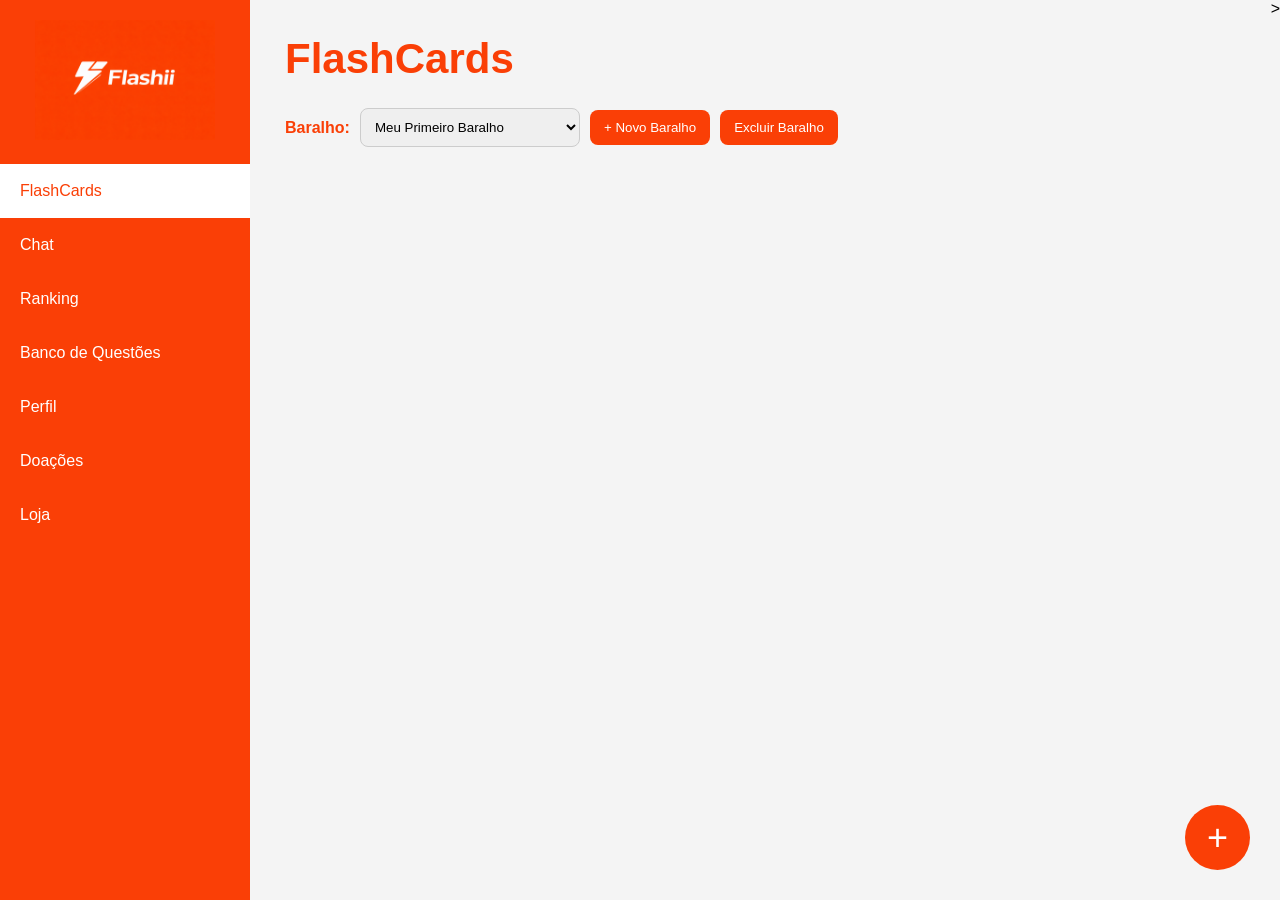
==== index.html @ 8a8f25ff "index nos html's" ====
<!DOCTYPE html>
<html lang="pt-BR">

<head>
    <meta charset="UTF-8">
    <meta name="viewport" content="width=device-width, initial-scale=1.0">
    <title>Flashii ⚡ - Flashcards</title>

    <link rel="stylesheet" href="flashcards.css">
</head>

<body>

   

    <aside class="sidebar">

        <div class="logo">
            <img src="logo.png" alt="Flashii">
        </div>

        <a href="index.html" class="item active">FlashCards</a>
        <a href="chat.html" class="item">Chat</a>
        <a href="ranking.html" class="item">Ranking</a>
        <a href="banco.html" class="item">Banco de Questões</a>
        <a href="perfil.html" class="item">Perfil</a>
        <a href="donate.html" class="item">Doações</a>
        <a href="loja.html" class="item">Loja</a>

    </aside>

   

    <main class="tela">

        <h1 class="texto">FlashCards</h1>

     

        <div class="topo">

            <div class="baralho-container">

                <label>Baralho:</label>

                <select id="baralhoSelect"></select>

                <button id="novoBaralhoBtn">
                    + Novo Baralho
                </button>

                <button id="excluirBaralhoBtn">
                    Excluir Baralho
                </button>

            </div>

        </div>

       

        <button
            class="b"
            onclick="abrirPopup()"
        >
            +
        </button>

    

        <div id="listaFlashcards"></div>

    </main>

>

    <div
        id="overlay"
        class="overlay"
    >

        <div class="popup">

            <h2>Criar Flashcard</h2>

            <input
                type="text"
                id="pergunta"
                placeholder="Digite a pergunta"
            >

            <input
                type="text"
                id="resposta"
                placeholder="Digite a resposta"
            >

            <div class="popup-botoes">

                <button id="salvar">
                    Salvar
                </button>

                <button onclick="fecharPopup()">
                    Cancelar
                </button>

            </div>

        </div>

    </div>

    

    <div
        id="overlayBaralho"
        class="overlay"
    >

        <div class="popup">

            <h2>Novo Baralho</h2>

            <input
                type="text"
                id="nomeBaralho"
                placeholder="Nome do baralho"
            >

            <div class="popup-botoes">

                <button id="criarBaralho">
                    Criar
                </button>

                <button onclick="fecharPopupBaralho()">
                    Cancelar
                </button>

            </div>

        </div>

    </div>

    <script src="flashcards.js"></script>

</body>

</html>
---- flashcards.css ----
* {
    margin: 0;
    padding: 0;
    box-sizing: border-box;
}

body {
    display: flex;
    background: #f4f4f4;
    font-family: Arial, Helvetica, sans-serif;
}



.sidebar {
    width: 250px;
    min-height: 100vh;
    background: #fa3f06;
    display: flex;
    flex-direction: column;
    padding: 20px 0;
}

.logo {
    text-align: center;
    margin-bottom: 20px;
}

.logo img {
    width: 180px;
}

.item {
    color: white;
    text-decoration: none;
    padding: 18px 20px;
    transition: 0.2s;
}

.item:hover {
    background: white;
    color: #fa3f06;
}

.active {
    background: white;
    color: #fa3f06;
}



.tela {
    flex: 1;
    padding: 35px;
}

.texto {
    color: #fa3f06;
    font-size: 42px;
    margin-bottom: 25px;
}



.topo {
    margin-bottom: 25px;
}

.baralho-container {
    display: flex;
    align-items: center;
    gap: 10px;
    flex-wrap: wrap;
}

.baralho-container label {
    font-weight: bold;
    color: #fa3f06;
}

.baralho-container select {
    padding: 10px;
    border-radius: 8px;
    border: 1px solid #ccc;
    min-width: 220px;
}

.baralho-container button {
    background: #fa3f06;
    color: white;
    border: none;
    padding: 10px 14px;
    border-radius: 8px;
    cursor: pointer;
}

.baralho-container button:hover {
    opacity: 0.9;
}



.b {
    position: fixed;
    right: 30px;
    bottom: 30px;

    width: 65px;
    height: 65px;

    border-radius: 50%;
    border: none;

    background: #fa3f06;
    color: white;

    font-size: 36px;

    cursor: pointer;

    transition: 0.2s;
}

.b:hover {
    transform: scale(1.08);
}



.overlay {
    display: none;

    position: fixed;

    top: 0;
    left: 0;

    width: 100%;
    height: 100%;

    background: rgba(0, 0, 0, .45);

    justify-content: center;
    align-items: center;

    z-index: 999;
}

.popup {
    width: 420px;

    background: white;

    border-radius: 12px;

    padding: 25px;

    display: flex;
    flex-direction: column;
    gap: 15px;
}

.popup h2 {
    color: #fa3f06;
}

.popup input {

    padding: 12px;

    border-radius: 8px;

    border: 1px solid #ccc;
}

.popup-botoes {

    display: flex;

    justify-content: space-between;

    gap: 10px;

}

.popup-botoes button {

    flex: 1;

    padding: 12px;

    border: none;

    border-radius: 8px;

    cursor: pointer;

    background: #fa3f06;

    color: white;

}


#listaFlashcards {

    display: flex;

    flex-wrap: wrap;

    gap: 20px;

    margin-top: 20px;

}

.flashcard {

    position: relative;

    width: 230px;

    height: 150px;

    perspective: 1000px;

    cursor: pointer;

}

.flashcard-inner {

    width: 100%;

    height: 100%;

    position: relative;

    transition: transform .6s;

    transform-style: preserve-3d;

}

.flashcard.virado .flashcard-inner {

    transform: rotateY(180deg);

}

.flashcard-front,
.flashcard-back {

    position: absolute;

    width: 100%;
    height: 100%;

    border-radius: 12px;

    backface-visibility: hidden;

    display: flex;

    justify-content: center;
    align-items: center;

    text-align: center;

    padding: 15px;

    box-shadow: 0 3px 8px rgba(0,0,0,.2);

    font-weight: bold;
}

.flashcard-front {

    background: white;

    color: #fa3f06;

    border: 2px solid #fa3f06;

}

.flashcard-back {

    background: #fa3f06;

    color: white;

    transform: rotateY(180deg);

}



.btn-excluir {

    position: absolute;

    top: 8px;

    right: 8px;

    width: 28px;

    height: 28px;

    border: none;

    border-radius: 50%;

    background: #fa3f06;

    color: white;

    font-size: 18px;

    font-weight: bold;

    cursor: pointer;

    display: flex;

    justify-content: center;

    align-items: center;

    z-index: 10;

    transition: .2s;

}

.btn-excluir:hover {

    transform: scale(1.1);

    background: #d93500;

}
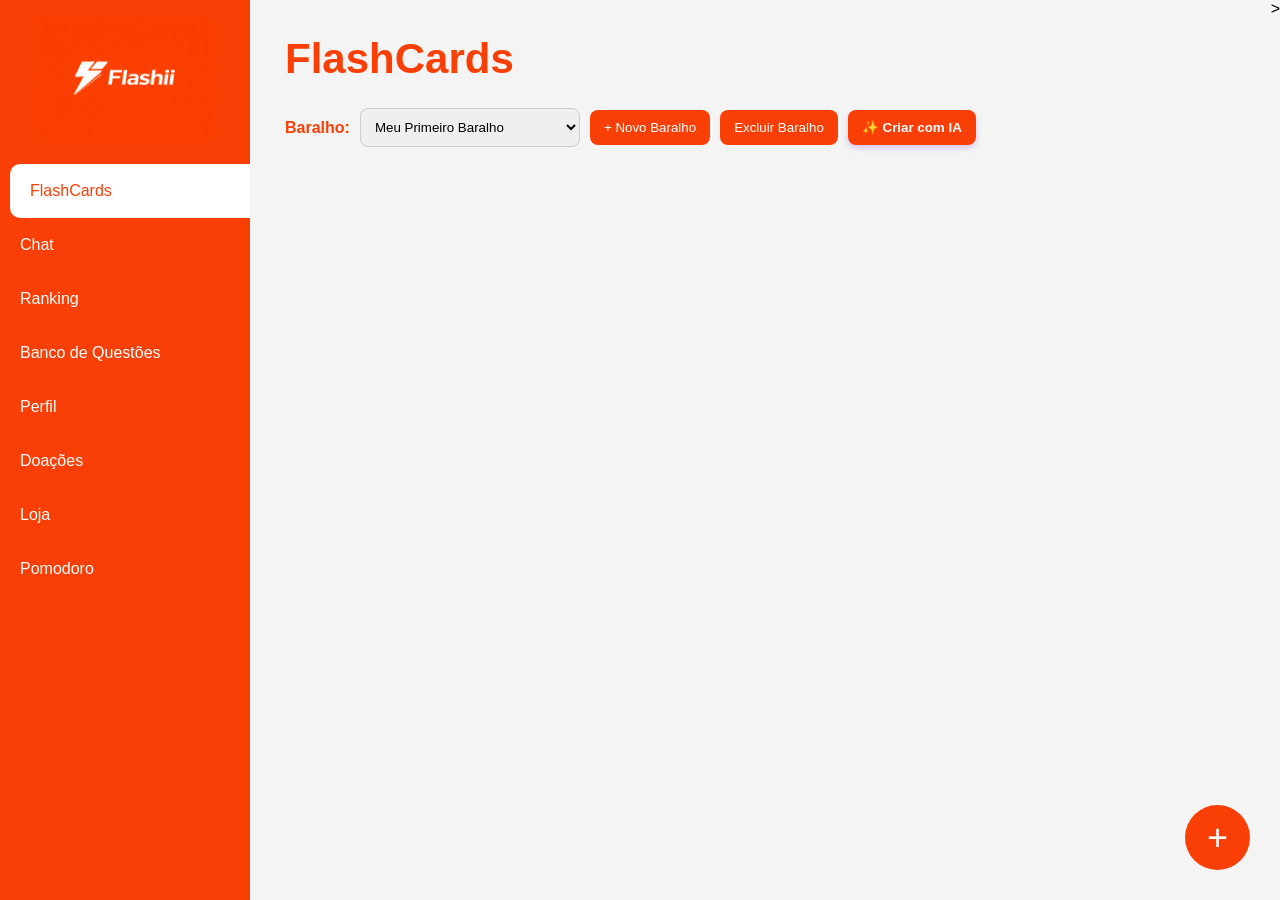
==== commit 697e50d9: "Versão pro dia 24/06/26 Só bora" ====
--- a/index.html
+++ b/index.html
@@ -1,5 +1,3 @@
-
-
 <!DOCTYPE html>
 <html lang="pt-BR">
 
@@ -13,7 +11,7 @@
 
 <body>
 
-   
+
 
     <aside class="sidebar">
 
@@ -28,74 +26,58 @@
         <a href="perfil.html" class="item">Perfil</a>
         <a href="donate.html" class="item">Doações</a>
         <a href="loja.html" class="item">Loja</a>
+        <a href="pomodoro.html" class="item">Pomodoro</a>
 
     </aside>
 
-   
+
 
     <main class="tela">
 
         <h1 class="texto">FlashCards</h1>
 
-     
+
 
         <div class="topo">
-
             <div class="baralho-container">
-
                 <label>Baralho:</label>
-
                 <select id="baralhoSelect"></select>
 
-                <button id="novoBaralhoBtn">
-                    + Novo Baralho
+                <button id="novoBaralhoBtn">+ Novo Baralho</button>
+
+                <button id="excluirBaralhoBtn">Excluir Baralho</button>
+
+                <button id="gerarBaralhoIABtn" class="btn-ia">
+                    ✨ Criar com IA
                 </button>
-
-                <button id="excluirBaralhoBtn">
-                    Excluir Baralho
-                </button>
-
             </div>
 
         </div>
 
-       
 
-        <button
-            class="b"
-            onclick="abrirPopup()"
-        >
+
+
+        <button class="b" onclick="abrirPopup()">
             +
         </button>
 
-    
+
 
         <div id="listaFlashcards"></div>
 
     </main>
 
->
+    >
 
-    <div
-        id="overlay"
-        class="overlay"
-    >
+    <div id="overlay" class="overlay">
 
         <div class="popup">
 
             <h2>Criar Flashcard</h2>
 
-            <input
-                type="text"
-                id="pergunta"
-                placeholder="Digite a pergunta"
-            >
+            <input type="text" id="pergunta" placeholder="Digite a pergunta">
 
-            <input
-                type="text"
-                id="resposta"
-                placeholder="Digite a resposta"
-            >
+            <input type="text" id="resposta" placeholder="Digite a resposta">
 
             <div class="popup-botoes">
 
@@ -113,22 +95,15 @@
 
     </div>
 
-    
 
-    <div
-        id="overlayBaralho"
-        class="overlay"
-    >
+
+    <div id="overlayBaralho" class="overlay">
 
         <div class="popup">
 
             <h2>Novo Baralho</h2>
 
-            <input
-                type="text"
-                id="nomeBaralho"
-                placeholder="Nome do baralho"
-            >
+            <input type="text" id="nomeBaralho" placeholder="Nome do baralho">
 
             <div class="popup-botoes">
 
@@ -150,5 +125,4 @@
 
 </body>
 
-</html>
-
+</html>
--- a/flashcards.css
+++ b/flashcards.css
@@ -1,7 +1,3 @@
-
-
-
-
 * {
     margin: 0;
     padding: 0;
@@ -9,13 +5,12 @@
 }
 
 body {
-    display: flex;
     background: #f4f4f4;
+    display: flex;
     font-family: Arial, Helvetica, sans-serif;
 }
 
-
-
+/* SIDEBAR REESTRUTURADA */
 .sidebar {
     width: 250px;
     min-height: 100vh;
@@ -23,6 +18,7 @@
     display: flex;
     flex-direction: column;
     padding: 20px 0;
+    flex-shrink: 0;
 }
 
 .logo {
@@ -32,25 +28,24 @@
 
 .logo img {
     width: 180px;
+    height: auto;
 }
 
 .item {
+    padding: 18px 20px;
     color: white;
     text-decoration: none;
-    padding: 18px 20px;
-    transition: 0.2s;
-}
-
-.item:hover {
-    background: white;
-    color: #fa3f06;
-}
-
+    transition: .2s;
+}
+
+.item:hover,
 .active {
     background: white;
     color: #fa3f06;
-}
-
+    border-radius: 10px 0 0 10px;
+    /* Mantém o encaixe na tela */
+    margin-left: 10px;
+}
 
 
 .tela {
@@ -273,7 +268,7 @@
 
     padding: 15px;
 
-    box-shadow: 0 3px 8px rgba(0,0,0,.2);
+    box-shadow: 0 3px 8px rgba(0, 0, 0, .2);
 
     font-weight: bold;
 }
@@ -345,3 +340,149 @@
     background: #d93500;
 
 }
+
+/* Container de texto para alinhar o conteúdo verticalmente */
+.card-conteudo {
+    width: 100%;
+    margin-bottom: auto;
+    margin-top: auto;
+    word-wrap: break-word;
+}
+
+/* Ajuste fino na face traseira para alinhar os botões na base */
+.flashcard-back {
+    background: #fa3f06;
+    color: white;
+    transform: rotateY(180deg);
+    flex-direction: column;
+    justify-content: space-between;
+    /* Força os botões para baixo */
+    padding: 15px 10px 10px 10px;
+}
+
+/* Área que envelopa os botões de Acertei/Errei */
+.flashcard-acoes {
+    display: flex;
+    width: 100%;
+    gap: 8px;
+    margin-top: 10px;
+}
+
+/* Estilização base dos botões de feedback */
+.btn-feedback {
+    flex: 1;
+    padding: 6px 4px;
+    border: none;
+    border-radius: 6px;
+    font-size: 13px;
+    font-weight: bold;
+    cursor: pointer;
+    transition: background 0.2s, transform 0.1s;
+}
+
+.btn-feedback:active {
+    transform: scale(0.95);
+}
+
+/* Botão Errei */
+.btn-feedback.errei {
+    background-color: #e74c3c;
+    color: white;
+}
+
+.btn-feedback.errei:hover {
+    background-color: #c0392b;
+}
+
+/* Botão Acertei */
+.btn-feedback.acertei {
+    background-color: #2ecc71;
+    color: white;
+}
+
+.btn-feedback.acertei:hover {
+    background-color: #27ae60;
+}
+/* ==========================================================================
+   COMPONENTES VISUAIS DE INTELIGÊNCIA ARTIFICIAL (IA)
+   ========================================================================== */
+
+/* Botões com tema de IA - Usando um degradê moderno de roxo/azul para destacar do laranja */
+.btn-ia {
+    background: linear-gradient(135deg, #6a11cb 0%, #2575fc 100%);
+    color: white !important;
+    border: none;
+    padding: 10px 16px;
+    border-radius: 8px;
+    cursor: pointer;
+    font-weight: bold;
+    display: flex;
+    align-items: center;
+    gap: 8px;
+    transition: transform 0.2s, box-shadow 0.2s;
+    box-shadow: 0 3px 6px rgba(106, 17, 203, 0.2);
+}
+
+.btn-ia:hover {
+    transform: translateY(-2px);
+    box-shadow: 0 5px 12px rgba(106, 17, 203, 0.4);
+    opacity: 1 !important; /* Evita opacidade da sidebar se usado próximo */
+}
+
+/* Caixa de destaque do Gerador no Banco de Questões */
+.ia-generator-box {
+    background: #ffffff;
+    border: 2px dashed #6a11cb; /* Borda tracejada roxa para indicar algo "mágico" */
+    border-radius: 12px;
+    padding: 20px;
+    margin-bottom: 25px;
+    box-shadow: 0 4px 10px rgba(0, 0, 0, 0.05);
+}
+
+.ia-generator-box h3 {
+    color: #6a11cb;
+    margin-bottom: 8px;
+    display: flex;
+    align-items: center;
+    gap: 10px;
+}
+
+.ia-generator-box p {
+    color: #666;
+    font-size: 14px;
+    margin-bottom: 15px;
+}
+
+.ia-input-group {
+    display: flex;
+    gap: 10px;
+}
+
+.ia-input-group input {
+    flex: 1;
+    padding: 12px;
+    border: 1px solid #ddd;
+    border-radius: 8px;
+    outline: none;
+}
+
+.ia-input-group input:focus {
+    border-color: #6a11cb;
+}
+
+/* Botão de IA dentro do Chat */
+.btn-chat-ia {
+    background: transparent;
+    border: 1px solid #6a11cb;
+    color: #6a11cb;
+    padding: 8px 12px;
+    border-radius: 8px;
+    cursor: pointer;
+    font-weight: bold;
+    transition: 0.2s;
+}
+
+.btn-chat-ia:hover {
+    background: #6a11cb;
+    color: white;
+}
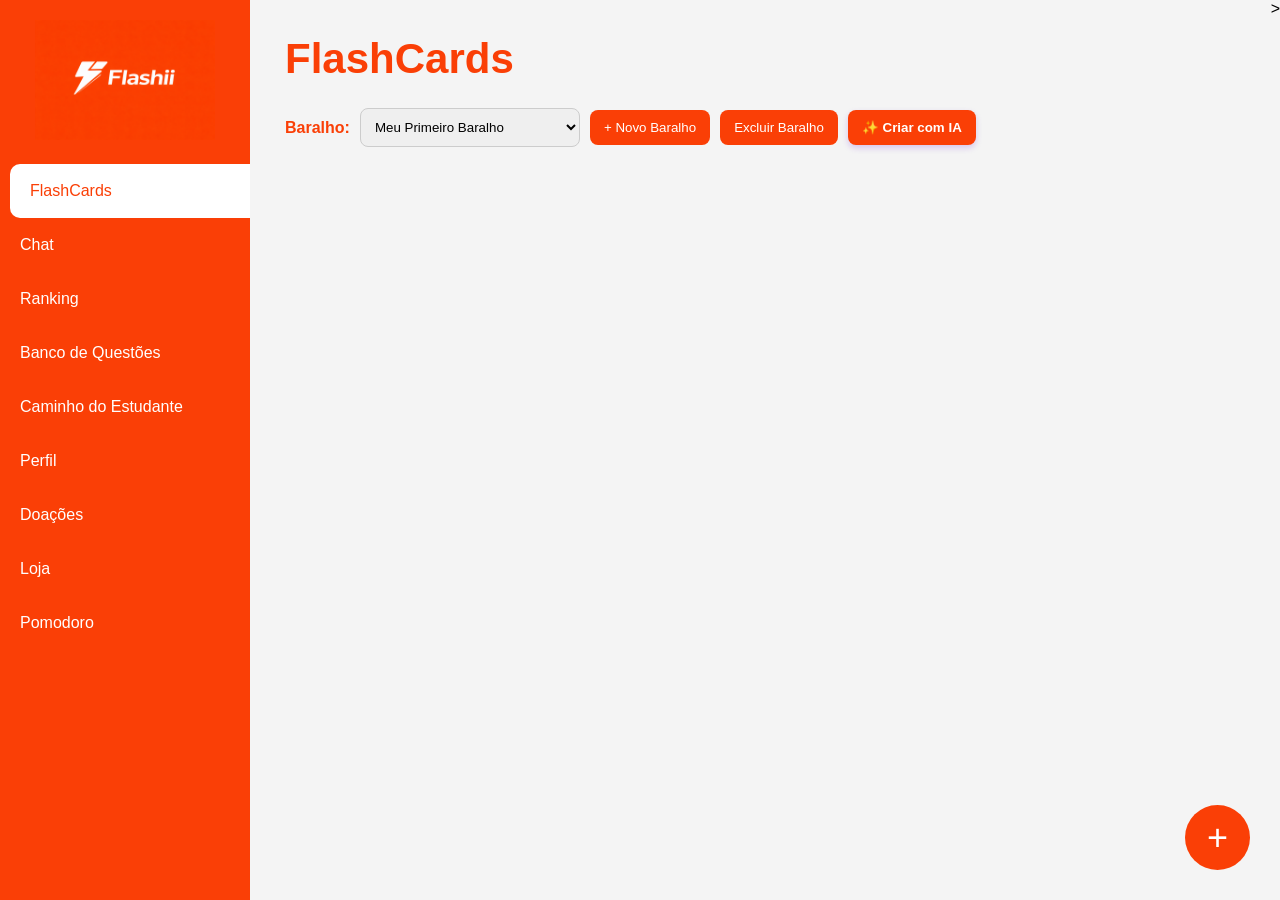
==== commit d687b00d: "Add files via upload" ====
--- a/index.html
+++ b/index.html
@@ -13,21 +13,18 @@
 
 
 
-    <aside class="sidebar">
-
-        <div class="logo">
-            <img src="logo.png" alt="Flashii">
-        </div>
-
+<aside class="sidebar">
+        <div class="logo"><img src="logo.png" alt="Flashii"></div>
         <a href="index.html" class="item active">FlashCards</a>
         <a href="chat.html" class="item">Chat</a>
         <a href="ranking.html" class="item">Ranking</a>
         <a href="banco.html" class="item">Banco de Questões</a>
+        <a href="caminho.html" class="item">Caminho do Estudante</a>
         <a href="perfil.html" class="item">Perfil</a>
         <a href="donate.html" class="item">Doações</a>
         <a href="loja.html" class="item">Loja</a>
         <a href="pomodoro.html" class="item">Pomodoro</a>
-
+        
     </aside>
 
 
